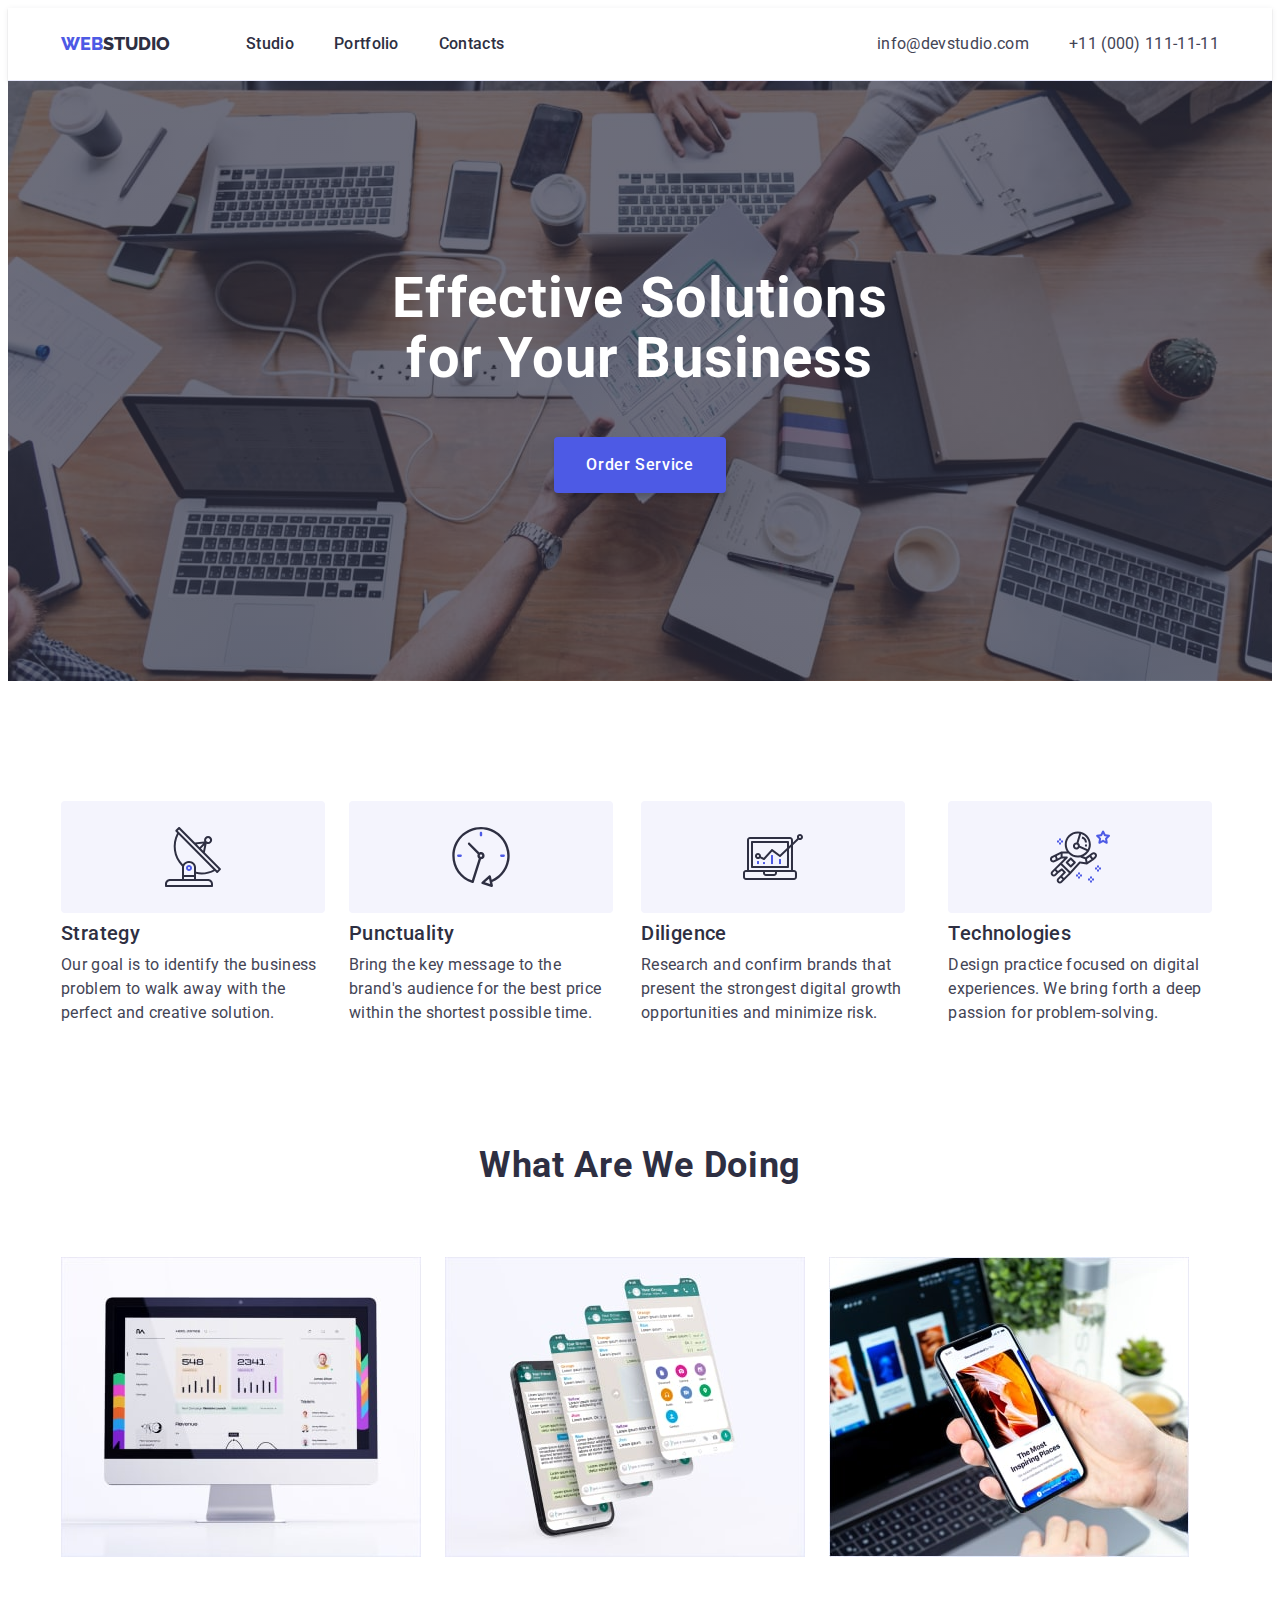
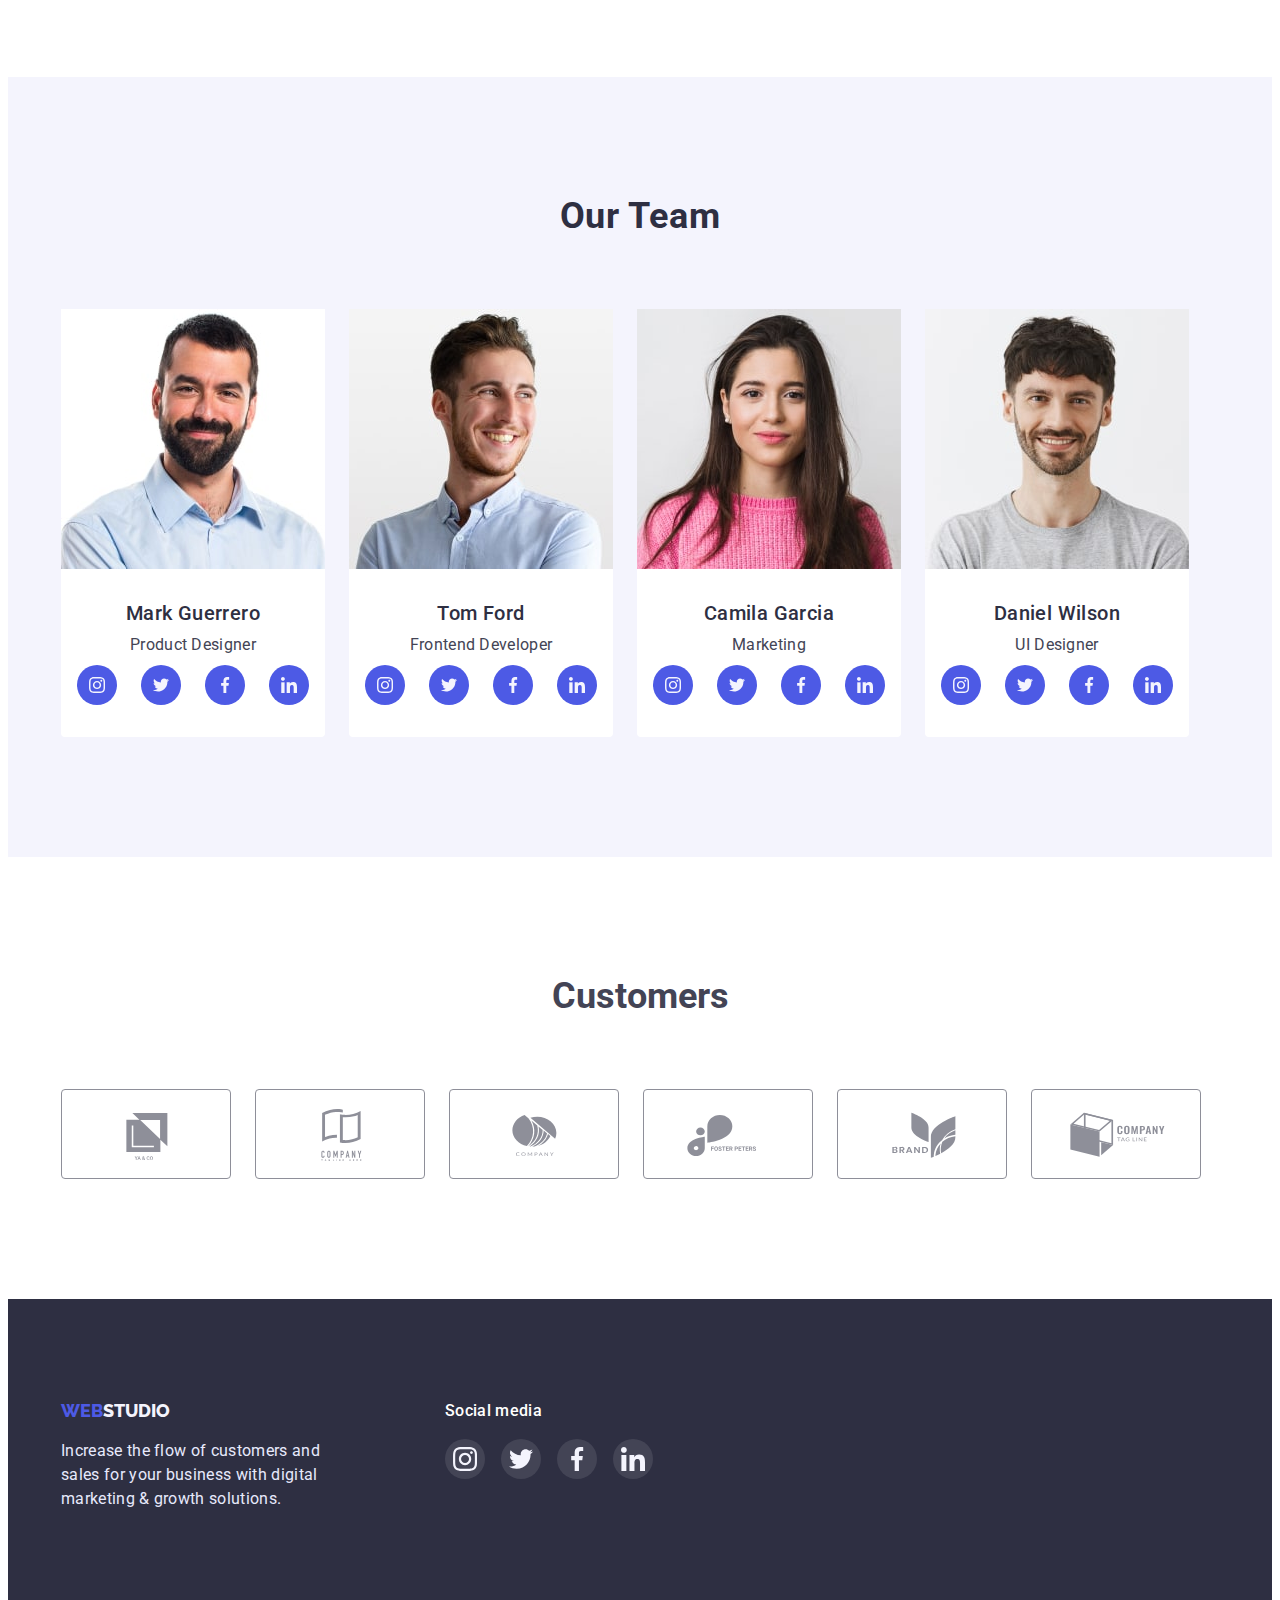
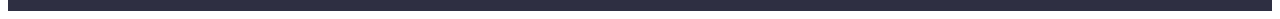
==== index.html @ b443586f "Start HW5" ====
<!DOCTYPE html>
<html lang="en">
  <head>
    <meta charset="UTF-8" />
    <meta http-equiv="X-UA-Compatible" content="IE=edge" />
    <meta name="viewport" content="width=device-width, initial-scale=1.0" />
    <link rel="preconnect" href="https://fonts.googleapis.com" />
    <link rel="preconnect" href="https://fonts.gstatic.com" crossorigin />
    <link
      href="https://fonts.googleapis.com/css2?family=Raleway:wght@700;800&family=Roboto:wght@400;500;700;900&display=swap"
      rel="stylesheet"
    />
    <link
      rel="stylesheet"
      href="https://cdnjs.cloudflare.com/ajax/libs/modern-normalize/1.1.0/modern-normalize.min.css"
      integrity="sha512-wpPYUAdjBVSE4KJnH1VR1HeZfpl1ub8YT/NKx4PuQ5NmX2tKuGu6U/JRp5y+Y8XG2tV+wKQpNHVUX03MfMFn9Q=="
      crossorigin="anonymous"
      referrerpolicy="no-referrer"
    />
    <link rel="stylesheet" href="./css/styles.css" />
    <title>Студія</title>
  </head>
  <body>
    <!-- =======================HEADER============================ -->

    <header class="page-header">
      <div class="container header-container">
        <nav class="nav">
          <a href="./index.html" class="logo"
            ><span class="letter">WEB</span>STUDIO</a
          >
          <ul class="menu list">
            <li class="menu-list">
              <a href="./index.html" class="header-link link">Studio</a>
            </li>
            <li class="menu-list">
              <a href="./portfolio.html" class="header-link link">Portfolio</a>
            </li>
            <li class="menu-list">
              <a href="./index.html" class="header-link link">Contacts</a>
            </li>
          </ul>
        </nav>
        <address class="menu-contacts">
          <ul class="contacts-list list">
            <li class="contacts-item">
              <a href="mailto:info@devstudio.com" class="contact-link link"
                >info@devstudio.com</a
              >
            </li>
            <li class="contacts-item">
              <a href="tel:+110001111111" class="contact-link link"
                >+11 (000) 111-11-11</a
              >
            </li>
          </ul>
        </address>
      </div>
    </header>

    <main>
      <!-- ====================HERO================= -->

      <section class="section section-hero">
        <div class="container">
          <h1 class="hero-title">Effective Solutions for Your Business</h1>
          <button type="button" class="hero-btn button">Order Service</button>
        </div>
      </section>
      <!-- ====================FEATURES SECTION ================= -->
      <section class="section">
        <div class="container">
          <h2 class="visually-hidden">features</h2>
          <ul class="features-list list">
            <li class="features-list-item">
              <div class="icons-features">
                <svg class="icon-feature">
                  <use href="./images/icons.svg#icon-antenna"></use>
                </svg>
              </div>
              <h3 class="features-title suptitle">Strategy</h3>
              <p class="features-subtitle">
                Our goal is to identify the business problem to walk away with
                the perfect and creative solution.
              </p>
            </li>

            <li class="features-list-item">
              <div class="icons-features">
                <svg class="icon-feature">
                  <use href="./images/icons.svg#icon-clock"></use>
                </svg>
              </div>
              <h3 class="features-title suptitle">Punctuality</h3>
              <p class="features-subtitle">
                Bring the key message to the brand's audience for the best price
                within the shortest possible time.
              </p>
            </li>
            <li class="features-list-item">
              <div class="icons-features">
                <svg class="icon-feature">
                  <use href="./images/icons.svg#icon-diagram"></use>
                </svg>
              </div>
              <h3 class="features-title suptitle">Diligence</h3>
              <p class="features-subtitle">
                Research and confirm brands that present the strongest digital
                growth opportunities and minimize risk.
              </p>
            </li>
            <li class="features-list-item">
              <div class="icons-features">
                <svg class="icon-feature">
                  <use href="./images/icons.svg#icon-astronaut"></use>
                </svg>
              </div>
              <h3 class="features-title suptitle">Technologies</h3>
              <p class="features-subtitle">
                Design practice focused on digital experiences. We bring forth a
                deep passion for problem-solving.
              </p>
            </li>
          </ul>
        </div>
      </section>
      <!-- ====================WORK=================== -->
      <section class="section section-work">
        <div class="work-container container">
          <h2 class="work-title title">What are we doing</h2>
          <ul class="work-list list">
            <li>
              <img
                src="./images/img-monitor.jpg"
                class="work-img"
                alt="monitor"
                width="360"
              />
            </li>
            <li>
              <img
                src="./images/img-mobiles.jpg"
                class="work-img"
                alt="mobiles"
                width="360"
              />
            </li>
            <li>
              <img
                src="./images/img-notebook.jpg"
                class="work-img"
                alt="notebook"
                width="360"
              />
            </li>
          </ul>
        </div>
      </section>
      <!-- =======================WORK TEAM====================== -->
      <section class="section team-section">
        <div class="team-container container">
          <h2 class="team-title title">Our Team</h2>
          <ul class="team-list list">
            <li class="employee-team">
              <img
                src="./images/produkt-designer.jpg"
                class="team-img"
                alt="produkt-designer"
                width="264"
              />
              <h3 class="name-employee-team suptitle">Mark Guerrero</h3>
              <p class="professions-team">Product Designer</p>
              <div class="team-wrap">
                <ul class="social-list list">
                  <li class="social-list-item">
                    <a href="" class="social-item-link link">
                      <svg width="16" height="16">
                        <use href="./images/icons.svg#icon-instagram"></use>
                      </svg>
                    </a>
                  </li>
                  <li class="social-list-item">
                    <a href="" class="social-item-link link">
                      <svg width="16" height="16">
                        <use href="./images/icons.svg#icon-twitter"></use>
                      </svg>
                    </a>
                  </li>
                  <li class="social-list-item">
                    <a href="" class="social-item-link link">
                      <svg width="16" height="16">
                        <use href="./images/icons.svg#icon-facebook"></use>
                      </svg>
                    </a>
                  </li>
                  <li class="social-list-item">
                    <a href="" class="social-item-link link">
                      <svg width="16" height="16">
                        <use href="./images/icons.svg#icon-linkedin"></use>
                      </svg>
                    </a>
                  </li>
                </ul>
              </div>
            </li>
            <li class="employee-team">
              <img
                src="./images/frontend-developer.jpg"
                class="team-img"
                alt="frontend-developer"
                width="264"
              />
              <h3 class="name-employee-team suptitle">Tom Ford</h3>
              <p class="professions-team">Frontend Developer</p>
              <div class="team-wrap">
                <ul class="social-list list">
                  <li class="social-list-item">
                    <a href="" class="social-item-link link">
                      <svg width="16" height="16">
                        <use href="./images/icons.svg#icon-instagram"></use>
                      </svg>
                    </a>
                  </li>
                  <li class="social-list-item">
                    <a href="" class="social-item-link link">
                      <svg width="16" height="16">
                        <use href="./images/icons.svg#icon-twitter"></use>
                      </svg>
                    </a>
                  </li>
                  <li class="social-list-item">
                    <a href="" class="social-item-link link">
                      <svg width="16" height="16">
                        <use href="./images/icons.svg#icon-facebook"></use>
                      </svg>
                    </a>
                  </li>
                  <li class="social-list-item">
                    <a href="" class="social-item-link link">
                      <svg width="16" height="16">
                        <use href="./images/icons.svg#icon-linkedin"></use>
                      </svg>
                    </a>
                  </li>
                </ul>
              </div>
            </li>
            <li class="employee-team">
              <img
                src="./images/marketing.jpg"
                class="team-img"
                alt="marketing"
                width="264"
              />
              <h3 class="name-employee-team suptitle">Camila Garcia</h3>
              <p class="professions-team">Marketing</p>
              <div class="team-wrap">
                <ul class="social-list list">
                  <li class="social-list-item">
                    <a href="" class="social-item-link link">
                      <svg width="16" height="16">
                        <use href="./images/icons.svg#icon-instagram"></use>
                      </svg>
                    </a>
                  </li>
                  <li class="social-list-item">
                    <a href="" class="social-item-link link">
                      <svg width="16" height="16">
                        <use href="./images/icons.svg#icon-twitter"></use>
                      </svg>
                    </a>
                  </li>
                  <li class="social-list-item">
                    <a href="" class="social-item-link link">
                      <svg width="16" height="16">
                        <use href="./images/icons.svg#icon-facebook"></use>
                      </svg>
                    </a>
                  </li>
                  <li class="social-list-item">
                    <a href="" class="social-item-link link">
                      <svg width="16" height="16">
                        <use href="./images/icons.svg#icon-linkedin"></use>
                      </svg>
                    </a>
                  </li>
                </ul>
              </div>
            </li>
            <li class="employee-team">
              <img
                src="./images/ui-designer.jpg"
                class="team-img"
                alt="ui-designer"
                width="264"
              />
              <h3 class="name-employee-team suptitle">Daniel Wilson</h3>
              <p class="professions-team">UI Designer</p>
              <div class="team-wrap">
                <ul class="social-list list">
                  <li class="social-list-item">
                    <a href="" class="social-item-link link">
                      <svg width="16" height="16">
                        <use href="./images/icons.svg#icon-instagram"></use>
                      </svg>
                    </a>
                  </li>
                  <li class="social-list-item">
                    <a href="" class="social-item-link link">
                      <svg width="16" height="16">
                        <use href="./images/icons.svg#icon-twitter"></use>
                      </svg>
                    </a>
                  </li>
                  <li class="social-list-item">
                    <a href="" class="social-item-link link">
                      <svg width="16" height="16">
                        <use href="./images/icons.svg#icon-facebook"></use>
                      </svg>
                    </a>
                  </li>
                  <li class="social-list-item">
                    <a href="" class="social-item-link link">
                      <svg width="16" height="16">
                        <use href="./images/icons.svg#icon-linkedin"></use>
                      </svg>
                    </a>
                  </li>
                </ul>
              </div>
            </li>
          </ul>
        </div>
      </section>
      <!-- ============================= Customers========================================== -->
      <section class="section section-customers">
        <div class="container customers-container">
          <h2 class="customers-title">Customers</h2>
          <ul class="customers-list list">
            <li class="customers-ithem">
              <a href="" class="customers-link link">
                <svg class="icon-customers">
                  <use href="./images/icons.svg#icon-company-1"></use>
                </svg>
              </a>
            </li>
            <li class="customers-ithem">
              <a href="" class="customers-link link">
                <svg class="icon-customers">
                  <use href="./images/icons.svg#icon-company-2"></use>
                </svg>
              </a>
            </li>
            <li class="customers-ithem">
              <a href="" class="customers-link link">
                <svg class="icon-customers">
                  <use href="./images/icons.svg#icon-company-3"></use>
                </svg>
              </a>
            </li>
            <li class="customers-ithem">
              <a href="" class="customers-link link">
                <svg class="icon-customers">
                  <use href="./images/icons.svg#icon-company-4"></use>
                </svg>
              </a>
            </li>
            <li class="customers-ithem">
              <a href="" class="customers-link link">
                <svg class="icon-customers">
                  <use href="./images/icons.svg#icon-company-5"></use>
                </svg>
              </a>
            </li>
            <li class="customers-ithem">
              <a href="" class="customers-link link">
                <svg class="icon-customers">
                  <use href="./images/icons.svg#icon-company-6"></use>
                </svg>
              </a>
            </li>
          </ul>
        </div>
      </section>
    </main>
    <footer class="section footer-page">
      <div class="container footer-container">
        <div class="footer-copyright">
          <a href="./index.html" class="logo"
            ><span class="letter">WEB</span
            ><span class="logo-letter">STUDIO</span></a
          >
          <p class="copyright">
            Increase the flow of customers and sales for your business with
            digital marketing & growth solutions.
          </p>
        </div>
        <div class="social-footer">
          <h3 class="social-footer-title">Social media</h3>
          <ul class="social-footer-list list">
            <li class="social-footer-ithem">
              <a href="" class="social-footer-link link">
                <svg width="24" height="24">
                  <use href="./images/icons.svg#icon-instagram"></use>
                </svg>
              </a>
            </li>
            <li class="social-footer-ithem">
              <a href="" class="social-footer-link link">
                <svg width="24" height="24">
                  <use href="./images/icons.svg#icon-twitter"></use>
                </svg>
              </a>
            </li>
            <li class="social-footer-ithem">
              <a href="" class="social-footer-link link">
                <svg width="24" height="24">
                  <use href="./images/icons.svg#icon-facebook"></use>
                </svg>
              </a>
            </li>
            <li class="social-footer-ithem">
              <a href="" class="social-footer-link link">
                <svg width="24" height="24">
                  <use href="./images/icons.svg#icon-linkedin"></use>
                </svg>
              </a>
            </li>
          </ul>
        </div>
      </div>
    </footer>
  </body>
</html>
---- css/styles.css ----
/* основний колір  #434455 */
/* другорядний колір заголовків h3, меню навігаці, лого #2E2F42 */
/* колір головного заголовка  #FFFFFF */
/* основний колір фону #FFFFFF */
/* колір лого "WEB" #4D5AE5 */

:root {
--color-primary: #434455;
--color-secondary:#2E2F42;
--color-background-primary:#FFFFFF;
--color-logo-links:#4D5AE5;
--color-pressed-state:#404BBF;
--color-text:#ffffff;
--color-text-btn:#4D5AE5;
--color-bgr-btn:#F4F4FD;
--color-border-btn:#E7E9FC;
--color-background-secondary:#F4F4FD;
--color-border-card:#E7E9FC;
--color-border-secondary:#8E8F99;
--color-icons-customers:#8e8f99;

}

body {
font-family: 'Roboto', sans-serif;
background-color:var(--color-background-primary);
color: var(--color-primary);
}
ul {
margin-top: 0;
margin-bottom: 0;
padding-left: 0;
}
img {
    display: block;
    max-width: 100%;
    height: auto;
}
h1,
h2,
h3,
h4,
p {
    margin: 0;
}
   

/* Скидування стилей списку */
.list {
list-style: none;
}
/* Скидування стилей посилань */
.link {
text-decoration: none;
}

.container {
width: 1158px;
margin-left: auto;
margin-right: auto;
padding-left: 15px;
padding-right: 15px;
}
.section {
padding-top: 120px;
padding-bottom: 120px;

}

.suptitle {
margin-bottom: 8px;
}
.visually-hidden {
position: absolute;
width: 1px;
height: 1px;
margin: -1px;
border: 0;
padding: 0;
white-space: nowrap;
clip-path: inset(100%);
clip: rect(0 0 0 0);
overflow: hidden;
}

/* ===========================HEADER================ */


.header-link:hover,
.header-link:focus {
color:var(--color-pressed-state);
}

/* Колір для лого */
.letter {
color:var(--color-logo-links);
}
.logo {
font-family: 'Raleway', sans-serif;
font-weight: 800;
font-size: 18px;
line-height: 1.33;
color:var(--color-secondary);
text-decoration: none;
}
 .header-link  {
font-weight: 500;
font-size: 16px;
line-height: 1.5;
letter-spacing: 0.02em;
color: var(--color-secondary);
 }
.contact-link {
font-style: normal;
font-size: 16px;
line-height: 1.5;
letter-spacing: 0.02em;
color: var(--color-primary);

}
.contact-link:hover,
.contact-link:focus {
color: var(--color-pressed-state);
}
.header-container {
display:flex;
align-items: center;
}
.nav {
display: flex;
align-items: center;
}
.contacts-list {
display: flex;
align-items: center;
}
.menu {
display: flex;
align-items: center;
}
.contacts-list .contact-link+.contact-link {
margin-right: 40px;
}
.logo {
margin-right: 76px;
}
.menu-list:not(:last-child) {
margin-right: 40px;
}
.contacts-list .contacts-item + .contacts-item {
margin-left: 40px;
}
.menu-contacts {
margin-left: auto;
}
.page-header {
padding-top: 24px;
padding-bottom: 24px;
border-bottom: 1px solid var(--color-border-btn);
box-shadow: 0px 2px 1px rgba(46, 47, 66, 0.08), 0px 1px 1px rgba(46, 47, 66, 0.16), 0px 1px 6px rgba(46, 47, 66, 0.08);
}
.title {
font-weight: 700;
margin-bottom: 72px;
}
.button {
cursor: pointer;
}

/* ===========================/ HEADER /================ */

/* ============================HERO===================== */
.section-hero{
padding-top: 188px;
padding-bottom: 188px;
background-color:var(--color-secondary);
background-image: linear-gradient(rgba(46, 47, 66, 0.7),
rgba(46, 47, 66, 0.7)),url(../images/people-office.jpg);
background-position:center;
background-repeat: no-repeat;
background-size: cover;
max-width: 1440px;
margin-left: auto;
margin-right: auto;
}
.hero-title {
font-weight: 700;
font-size: 56px;
line-height: 1.07;
letter-spacing: 0.02em;
color:var(--color-text); 
width: 496px;
text-align:center;
margin-left:auto;
margin-right: auto;
}
.hero-btn {
font-family: 'Roboto', sans-serif;
font-weight: 500;
font-size: 16px;
line-height: 1.5;
letter-spacing: 0.04em;
color: var(--color-text);
min-width: 169px;
padding-top: 16px;
padding-left: 32px;
padding-bottom: 16px;
padding-right: 32px;
background-color: var(--color-logo-links);
box-shadow: 0px 4px 4px rgba(0, 0, 0, 0.15);
border-radius: 4px;
border:none;
display: block;
margin-left: auto;
margin-right: auto;
margin-top: 48px;
}
.hero-btn:hover,
.hero-btn:focus{
background-color:var(--color-pressed-state);
}
/* ============================ / HERO /===================== */
/* ============================ FEATURES SECTION ============ */
.features-title {
font-weight: 500;
font-size: 20px;
line-height: 1.2;
letter-spacing: 0.02em;
color: var(--color-secondary);
}
.features-subtitle {
font-size: 16px;
line-height: 1.5;
letter-spacing: 0.02em;
color: var(--color-primary);
}
.features-list {
display: flex; 
gap: 24px;
}
.features-list-item{
width: calc((100%-72px)/4);
}
.icons-features{
width: 264px;
height: 112px;
background-color: var(--color-background-secondary);
border-radius: 4px;
display: flex;
align-items: center;
justify-content: center;
margin-bottom: 8px;
}
.icon-feature {
width: 60px;
height: 64px;
}

/* ============================ /FEATURES SECTION/ ============ */



/* ============================ WORK SECTION ============ */
.section-work {
padding-top: 0;
}
.work-title {
font-size: 36px;
line-height: 40px;
letter-spacing: 0.02em;
text-transform: capitalize;
color: var(--color-secondary);
}
.work-title {
text-align:center;
}
.work-list{
display: flex;
gap: 24px;
}

/* ============================ / WORK SECTION / ============ */



/* ============================ TEAM SECTION ============ */
.team-section {
background-color:var(--color-background-secondary) ;
padding-bottom: 120px;
}
.team-title {
font-size: 36px;
line-height: 1.11;
letter-spacing: 0.02em;
text-transform: capitalize;
color: var(--color-secondary);
text-align: center;
}
.name-employee-team { 
font-weight: 500;
font-size: 20px;
line-height: 1.2;
letter-spacing: 0.02em;
color: var(--color-secondary);
text-align: center;
margin-top: 32px;
}
.professions-team {
font-size: 16px;
line-height: 1.5;
letter-spacing: 0.02em;
color: var(--color-primary);
text-align: center;
}
.employee-team {
padding-bottom: 32px;
background-color: var(--color-background-primary);
border-radius: 0px 0px 4px 4px;
}
.team-list {   
display: flex;
gap: 24px;  
}
.social-list {
display: flex;
justify-content: center;
gap: 24px;
margin-top: 8px;
}
.social-list-item {
width: 40px; 
height: 40px;
}
.social-item-link {
width: 100%;
height: 100%;
border-radius: 50%;
display: flex;
justify-content: center;
align-items: center;
background-color:var(--color-logo-links);
}
.social-item-link:hover,
.social-item-link:focus{
background-color: var(--color-pressed-state);
}

/* ============================ / TEAM SECTION /  ============ */
/* ============================  Customers / ============ */
.customers-title {
font-weight: 700;
font-size: 36px;
line-height: 1.11;
text-align: center;
margin-bottom: 72px;
}
.customers-list{
display: flex;
gap: 24px;
}
.customers-link {
width: 168px;
height: 88px;
border: 1px solid var(--color-border-secondary);
border-radius: 4px;
display: flex;
justify-content: center;
align-items: center;
color:var(--color-icons-customers);
}
.icon-customers {
width: 104px;
height: 56px;
fill: currentColor;
}
.customers-link:hover,
.customers-link:focus {
border-color: var(--color-pressed-state);
color: var(--color-pressed-state);
}
/* ============================ / Customers /  ============ */



/* ============================ FOOTER  ============ */
.footer-page {
padding-top: 100px;
padding-bottom: 100px;
background-color: var(--color-secondary);
}
.copyright {
font-size: 16px;
line-height: 1.5;
letter-spacing: 0.02em;
color: var(--color-border-btn);
}
.logo-letter {
color: var(--color-bgr-btn);
}
.footer-copyright{
width: 264px; 
}
.copyright {
width: 100%;
margin-top: 16px;    
}
.social-footer-list {
display: flex; 
gap: 16px;
}
.social-footer-ithem {
width: 40px;
height: 40px;
}
.footer-container {
display: flex;
}
.social-footer-link {
width: 100%;
height: 100%;
border-radius: 50%;
display: flex;
justify-content: center;
align-items: center;
background-color: rgba(255, 255, 255, 0.1);
}
.social-footer-link:hover,
.social-footer-link:focus {
background-color: rgba(49, 208, 170, 1);;
}
.social-footer-title {
font-weight: 500;
font-size: 16px;
line-height: 1.5;
letter-spacing: 0.02em;
color: var(--color-text);
margin-bottom:16px;}
.social-footer {
margin-left: 120px; 
}
/* ============================ /FOOTER/  ============ */

/* ======================= PROJECT PORTFOLIO =================*/
.project-btn {
font-family: 'Roboto', sans-serif;
font-weight: 500;
font-size: 16px;
line-height: 1.5;
letter-spacing: 0.04em;
border-radius: 4px;
background-color: var(--color-bgr-btn);
border: 1px solid var(--color-border-btn);
color: var(--color-text-btn);
padding: 12px 24px;
}
.project-btn:hover,
.project-btn:focus {
background-color: var(--color-pressed-state);
color: var(--color-text);
border-color: transparent;
box-shadow: 0px 3px 1px rgba(0, 0, 0, 0.1), 0px 2px 1px rgba(0, 0, 0, 0.08), 0px 2px 2px rgba(0, 0, 0, 0.12);
}
.portfolio-project-title {
font-weight: 500;
font-size: 20px;
line-height: 1.2;
color: var(--color-secondary);
}
.portfolio-project-subtitle {
font-size: 16px;
line-height: 1.2;
color: var(--color-primary);
}
.project-filter-btn {
margin-bottom: 72px;
display: flex;
justify-content: center;
gap: 24px;
}
.portfolio-project-list {
display: flex;
flex-wrap: wrap;
margin-top: -48px;
margin-left: -24px;
}
.portfolio-project-list>.Item {
/* flex-basis: calc (100%/3-24px); */
margin-top: 48px;
margin-left: 24px;  
}
.filter-section {
padding-top: 96px;
}
.card-content {
padding-top: 32px;
padding-bottom: 32px;
padding-left: 16px;
padding-right: 16px;
border-bottom: 1px solid var(--color-border-card);
border-left: 1px solid var(--color-border-card);
border-right: 1px solid var(--color-border-card);  
}
.portfolio-project-img:hover,
.portfolio-project-img:focus {
display: block;
box-shadow: 0px 1px 6px rgba(46, 47, 66, 0.08), 0px 1px 1px rgba(46, 47, 66, 0.16), 0px 2px 1px rgba(46, 47, 66, 0.08);
}


/* =====================/PROGECT PORTFOLIO/ =================*/
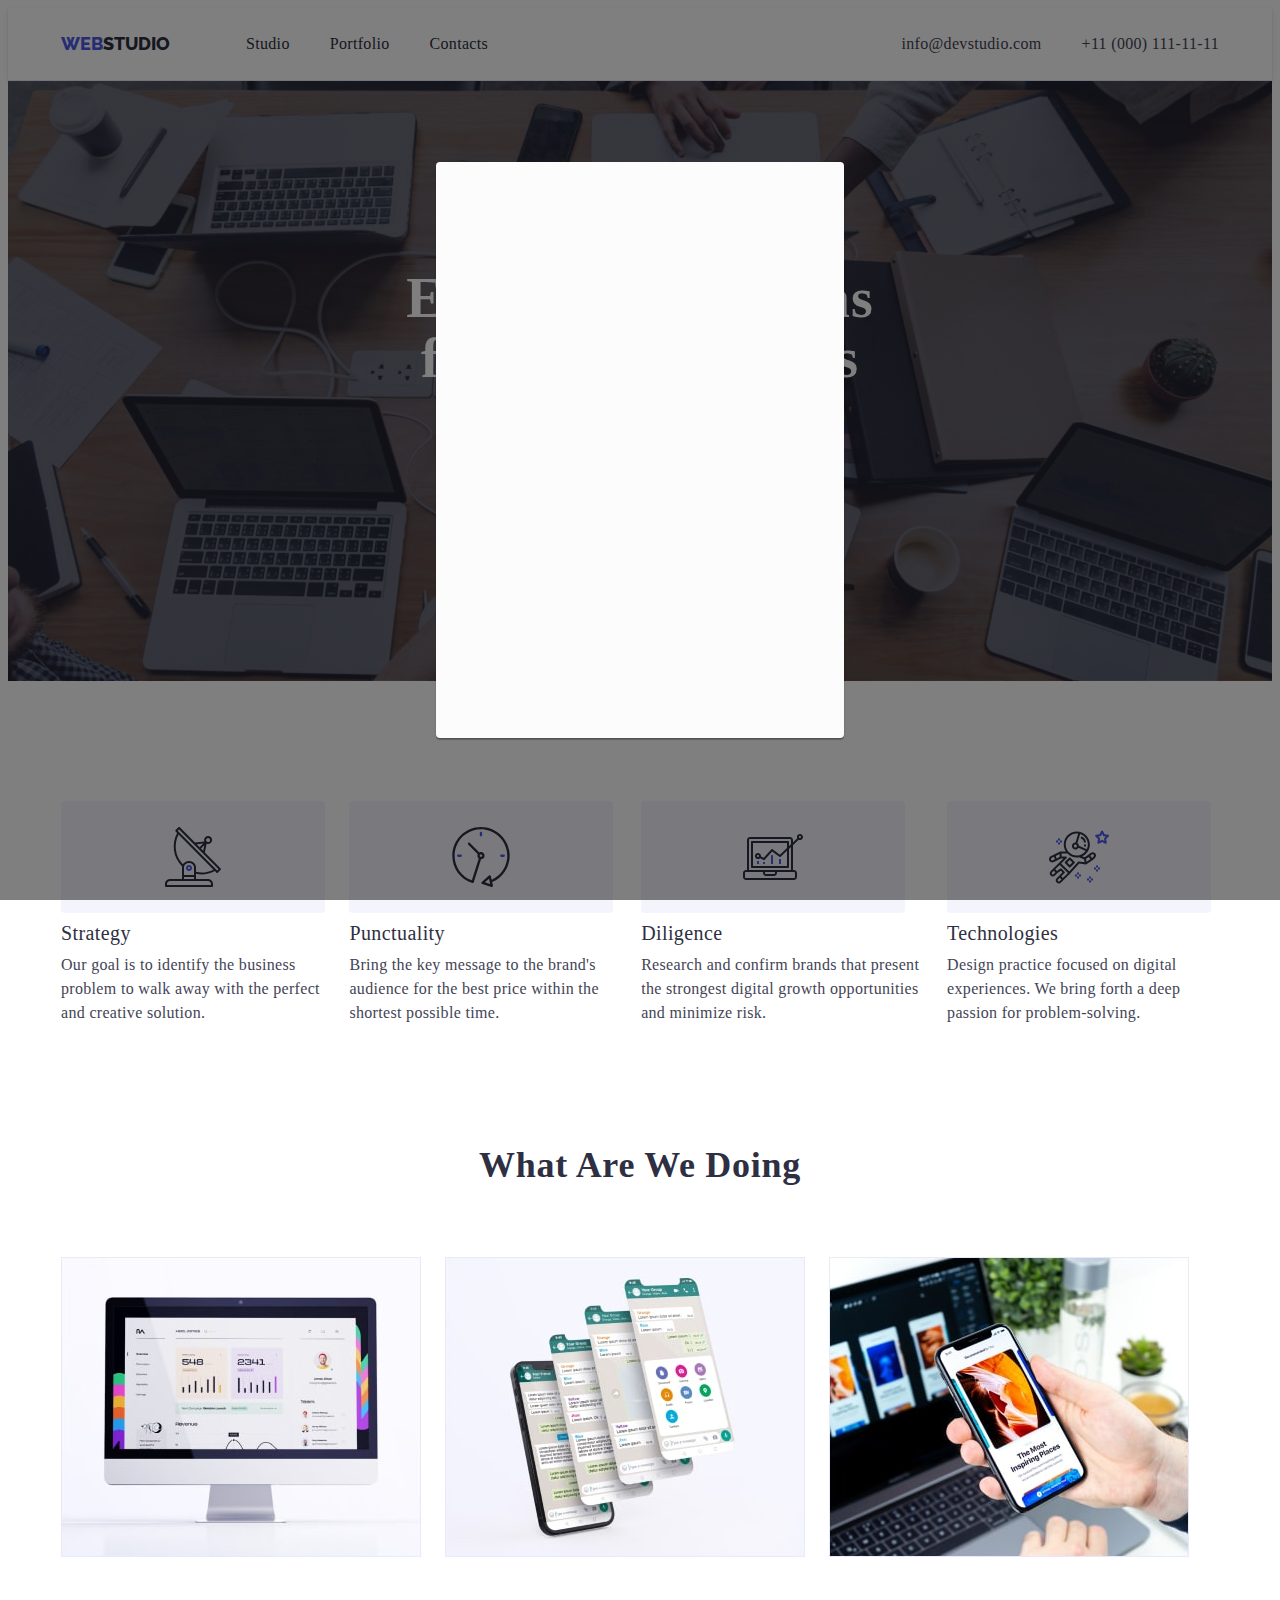
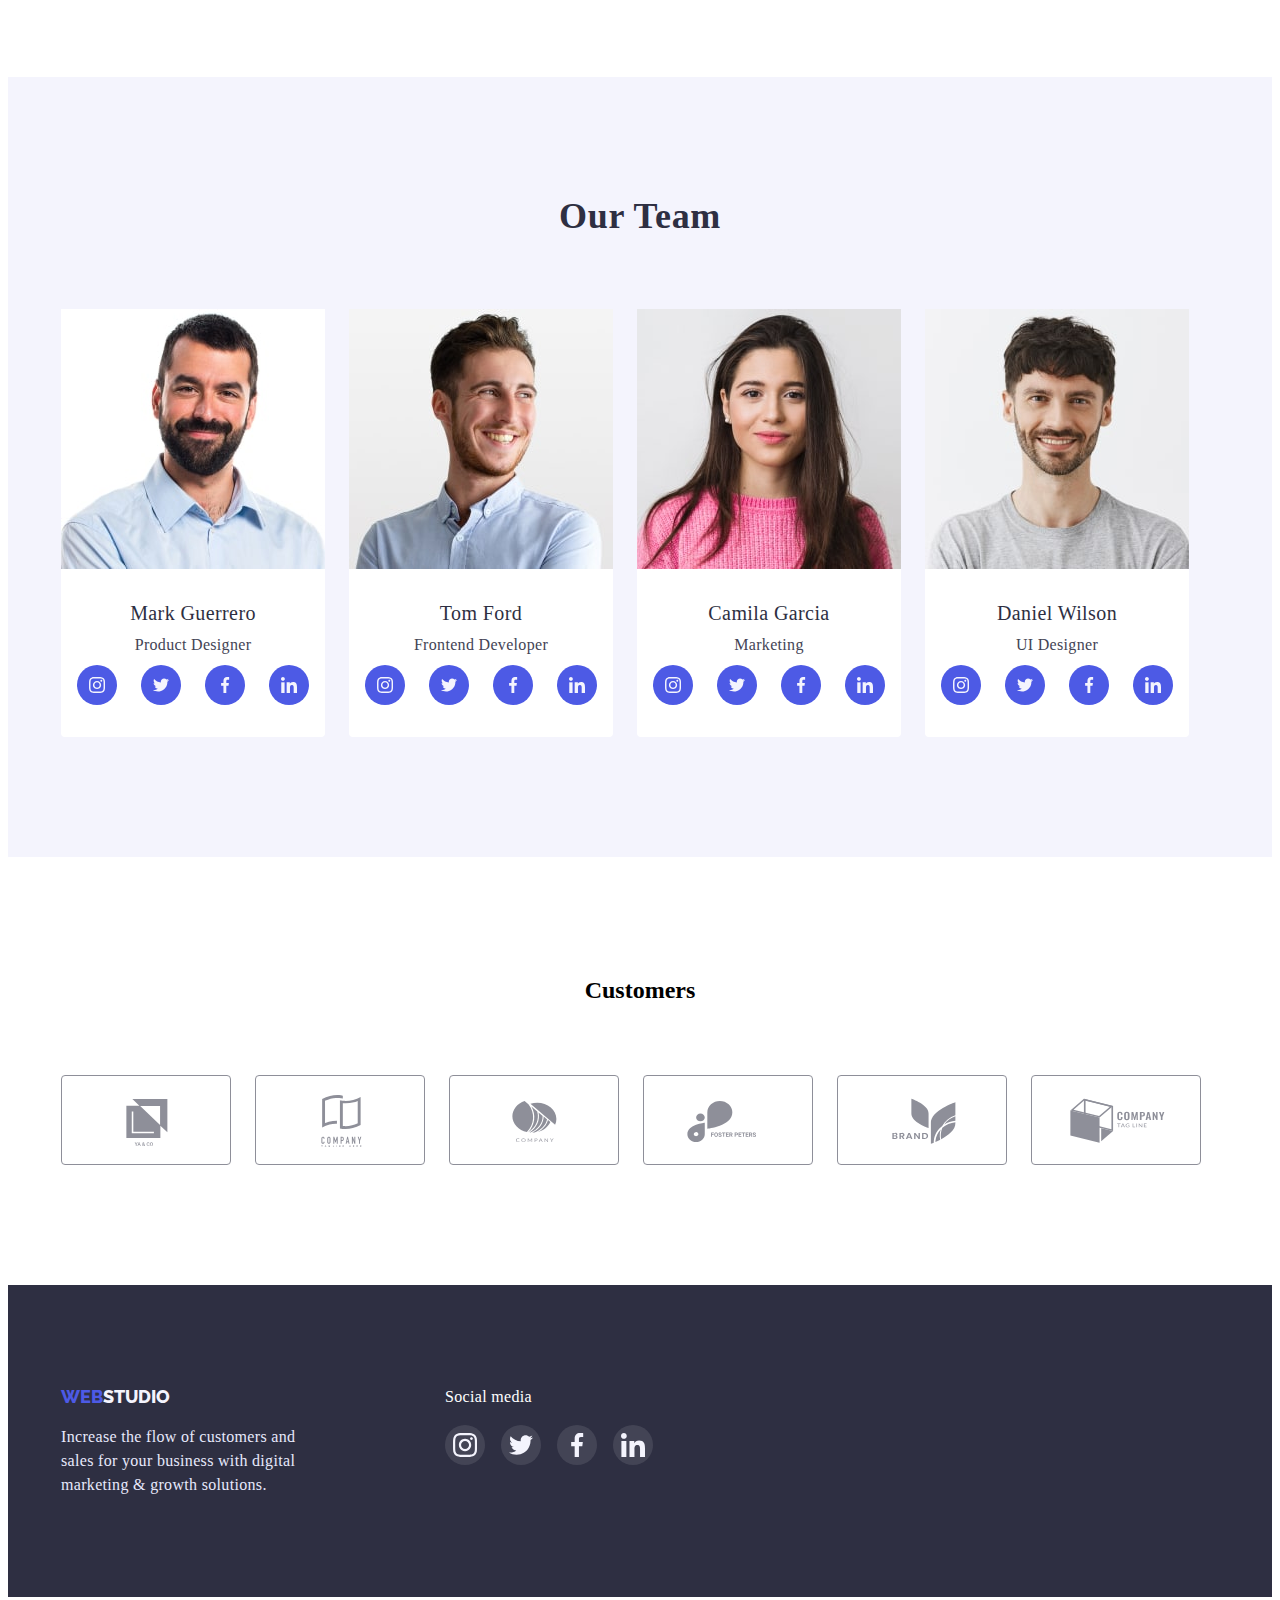
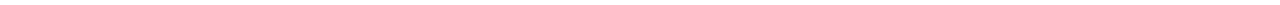
==== commit 8f9c4f60: "transmitiom+modal" ====
--- a/index.html
+++ b/index.html
@@ -383,6 +383,9 @@
         </div>
       </section>
     </main>
+    <div class="backdrop-wraper">
+      <div class="modal"></div>
+    </div>
     <footer class="section footer-page">
       <div class="container footer-container">
         <div class="footer-copyright">
--- a/css/styles.css
+++ b/css/styles.css
@@ -18,8 +18,11 @@
 --color-border-card:#E7E9FC;
 --color-border-secondary:#8E8F99;
 --color-icons-customers:#8e8f99;
-
-}
+--color-bg-card-portfolio:#4D5AE5;
+--color-text-overlay:#F4F4FD;
+--color-bg-modal:#FCFCFC;
+--transition-dur-time-func: 250ms cubic-bezier(0.4, 0, 0.2, 1);
+};
 
 body {
 font-family: 'Roboto', sans-serif;
@@ -109,6 +112,7 @@
 line-height: 1.5;
 letter-spacing: 0.02em;
 color: var(--color-secondary);
+transition: color var(--transition-dur-time-func);
  }
 .contact-link {
 font-style: normal;
@@ -116,6 +120,7 @@
 line-height: 1.5;
 letter-spacing: 0.02em;
 color: var(--color-primary);
+transition: color var(--transition-dur-time-func);
 
 }
 .contact-link:hover,
@@ -214,11 +219,13 @@
 margin-left: auto;
 margin-right: auto;
 margin-top: 48px;
+transition: background-color var(--transition-dur-time-func);
 }
 .hero-btn:hover,
 .hero-btn:focus{
 background-color:var(--color-pressed-state);
 }
+
 /* ============================ / HERO /===================== */
 /* ============================ FEATURES SECTION ============ */
 .features-title {
@@ -339,6 +346,7 @@
 justify-content: center;
 align-items: center;
 background-color:var(--color-logo-links);
+transition: background-color var(--transition-dur-time-func);
 }
 .social-item-link:hover,
 .social-item-link:focus{
@@ -348,7 +356,7 @@
 /* ============================ / TEAM SECTION /  ============ */
 /* ============================  Customers / ============ */
 .customers-title {
-font-weight: 700;
+font-weight: 700;border
 font-size: 36px;
 line-height: 1.11;
 text-align: center;
@@ -367,6 +375,8 @@
 justify-content: center;
 align-items: center;
 color:var(--color-icons-customers);
+transition:color var(--transition-dur-time-func),
+            border-color var(--transition-dur-time-func)  ;
 }
 .icon-customers {
 width: 104px;
@@ -423,6 +433,7 @@
 justify-content: center;
 align-items: center;
 background-color: rgba(255, 255, 255, 0.1);
+transition: background-color var(--transition-dur-time-func);
 }
 .social-footer-link:hover,
 .social-footer-link:focus {
@@ -452,6 +463,10 @@
 border: 1px solid var(--color-border-btn);
 color: var(--color-text-btn);
 padding: 12px 24px;
+transition: color var(--transition-dur-time-func),
+background-color var(--transition-dur-time-func),
+border-color var(--transition-dur-time-func),
+box-shadow var(--transition-dur-time-func);
 }
 .project-btn:hover,
 .project-btn:focus {
@@ -468,7 +483,7 @@
 }
 .portfolio-project-subtitle {
 font-size: 16px;
-line-height: 1.2;
+line-height: 1.5;
 color: var(--color-primary);
 }
 .project-filter-btn {
@@ -500,11 +515,62 @@
 border-left: 1px solid var(--color-border-card);
 border-right: 1px solid var(--color-border-card);  
 }
+.portfolio-project-img {
+ transition:box-shadow var(--transition-dur-time-func) ;   
+}
 .portfolio-project-img:hover,
 .portfolio-project-img:focus {
 display: block;
 box-shadow: 0px 1px 6px rgba(46, 47, 66, 0.08), 0px 1px 1px rgba(46, 47, 66, 0.16), 0px 2px 1px rgba(46, 47, 66, 0.08);
 }
 
-
-/* =====================/PROGECT PORTFOLIO/ =================*/+.card-thumb-wraper {
+position: relative;
+overflow: hidden;
+
+}
+.overlay-card-porfolio {  
+position: absolute;
+top: 0;
+left: 0;
+width: 100%;
+height: 100%;
+font-size: 16px;
+line-height: 1.5;
+letter-spacing: 0.02em;
+background-color: var(--color-bg-card-portfolio); 
+color: var(--color-text-overlay);
+padding: 40px 32px 164px;
+transform: translate(0%,100%);
+transition: transform var(--transition-dur-time-func);
+}
+.portfolio-project-img:hover .overlay-card-porfolio,
+.portfolio-project-img:focus .overlay-card-porfolio {
+transform: translate(0%,0%);
+}
+/* =====================/PROGECT PORTFOLIO/ =================*/
+
+/* ======================= MODAL =============================== */
+.backdrop-wraper {
+    position: fixed;
+    top: 0;
+    left: 0;
+    width: 100%;
+    height: 100%;
+    background-color: rgba(0, 0, 0, 0.5);
+    z-index: 100;
+}
+.modal {
+position: absolute;
+top:50%;
+left:50%;
+transform:translate(-50%,-50%) ;
+width: 408px;
+height: 576px;
+background-color:var(--color-bg-modal);
+box-shadow: 0px 1px 1px rgba(0, 0, 0, 0.14), 0px 1px 3px rgba(0, 0, 0, 0.12), 0px 2px 1px rgba(0, 0, 0, 0.2);
+border-radius: 4px; 
+
+
+}
+/* ======================= / MODAL /=============================== */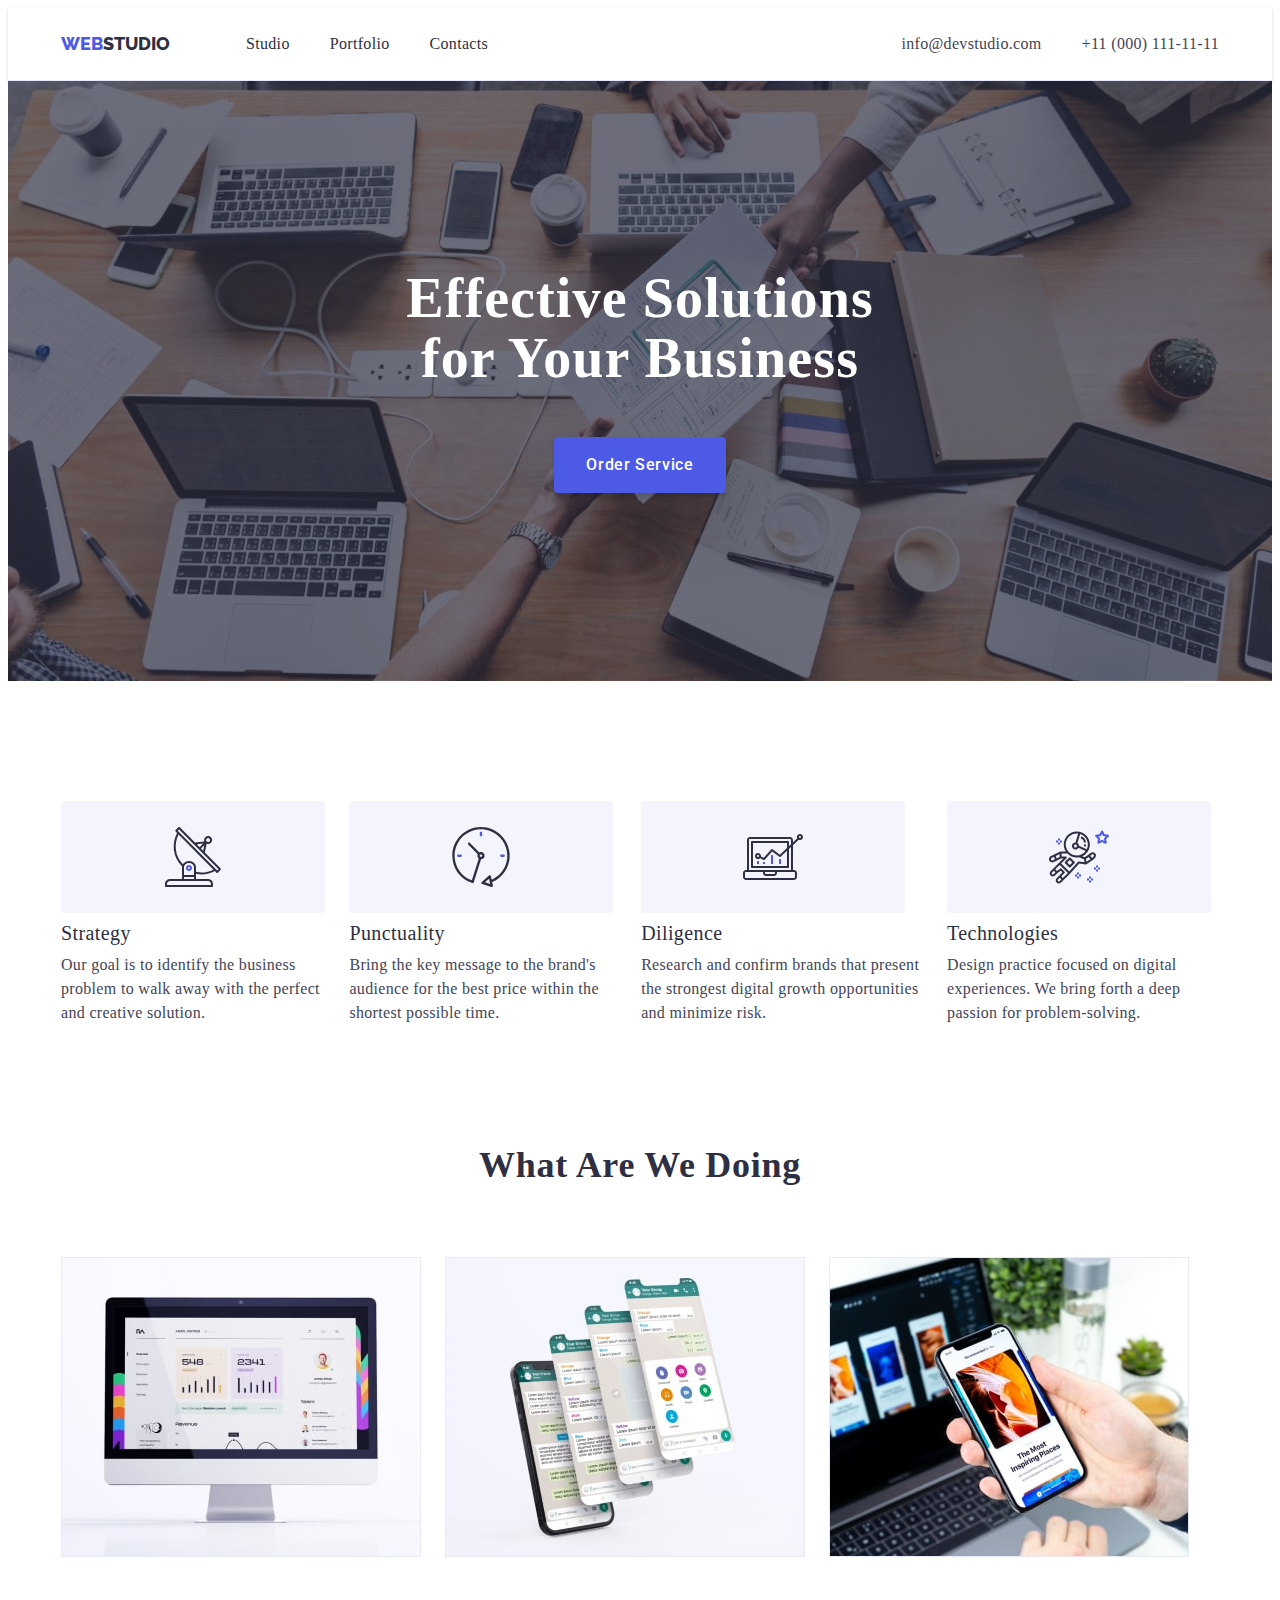
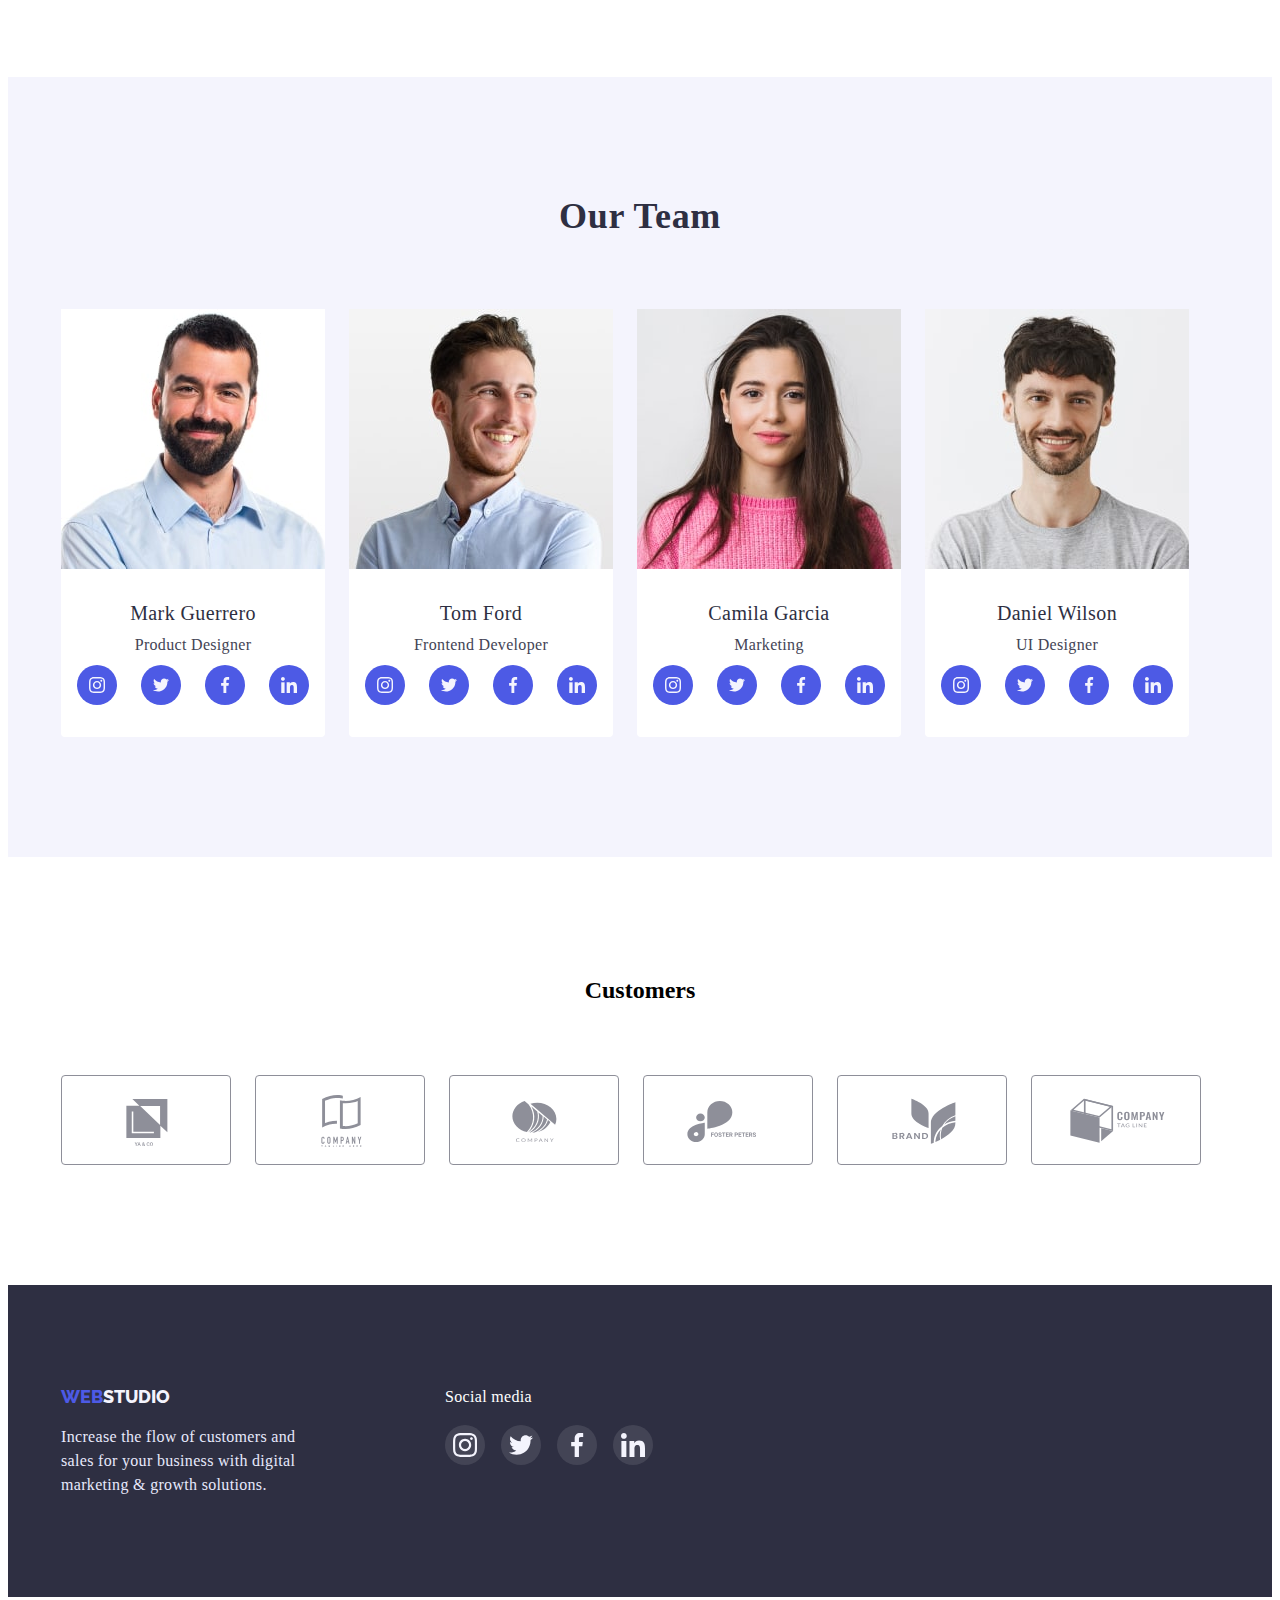
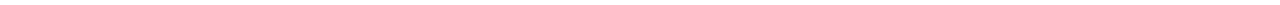
==== commit 45a02abe: "modal finish" ====
--- a/index.html
+++ b/index.html
@@ -64,7 +64,9 @@
       <section class="section section-hero">
         <div class="container">
           <h1 class="hero-title">Effective Solutions for Your Business</h1>
-          <button type="button" class="hero-btn button">Order Service</button>
+          <button type="button" class="hero-btn" data-modal-open>
+            Order Service
+          </button>
         </div>
       </section>
       <!-- ====================FEATURES SECTION ================= -->
@@ -383,8 +385,14 @@
         </div>
       </section>
     </main>
-    <div class="backdrop-wraper">
-      <div class="modal"></div>
+    <div class="backdrop-wraper is-hidden" data-modal>
+      <div class="modal">
+        <button type="button" class="close-btn-modal" data-modal-close>
+          <svg class="close-btn-modal-icon" width="8" height="8">
+            <use href="./images/icons.svg#icon-btn-close"></use>
+          </svg>
+        </button>
+      </div>
     </div>
     <footer class="section footer-page">
       <div class="container footer-container">
@@ -433,5 +441,6 @@
         </div>
       </div>
     </footer>
+    <script src="./js/modal.js"></script>
   </body>
 </html>
--- a/css/styles.css
+++ b/css/styles.css
@@ -168,7 +168,7 @@
 font-weight: 700;
 margin-bottom: 72px;
 }
-.button {
+button {
 cursor: pointer;
 }
 
@@ -552,13 +552,15 @@
 
 /* ======================= MODAL =============================== */
 .backdrop-wraper {
-    position: fixed;
-    top: 0;
-    left: 0;
-    width: 100%;
-    height: 100%;
-    background-color: rgba(0, 0, 0, 0.5);
-    z-index: 100;
+position: fixed;
+top: 0;
+left: 0;
+width: 100%;
+height: 100%;
+background-color: rgba(0, 0, 0, 0.5);
+z-index: 100;
+transition:opacity var(--transition-dur-time-func),
+visibility var(--transition-dur-time-func) ;
 }
 .modal {
 position: absolute;
@@ -570,7 +572,39 @@
 background-color:var(--color-bg-modal);
 box-shadow: 0px 1px 1px rgba(0, 0, 0, 0.14), 0px 1px 3px rgba(0, 0, 0, 0.12), 0px 2px 1px rgba(0, 0, 0, 0.2);
 border-radius: 4px; 
-
-
+}
+.backdrop-wraper.is-hidden {
+opacity:0;
+visibility:hidden;    
+pointer-events:none;
+}
+.close-btn-modal {
+position: absolute;
+top: 24px;
+right: 24px;
+width: 24px;
+height: 24px; 
+padding: 0; 
+background-color:var(--color-border-btn);
+border: 1px solid rgba(0, 0, 0, 0.1);
+border-radius: 50%;
+display: flex;
+justify-content: center;
+align-items: center;
+transition:background-color var(--transition-dur-time-func);
+}
+.close-btn-modal-icon {
+fill:var(--color-secondary);
+transition:fill var(--transition-dur-time-func);
+}
+.close-btn-modal:hover,
+.close-btn-modal:focus {
+background-color: var(--color-pressed-state);
+border:0;
+}
+
+.close-btn-modal:hover .close-btn-modal-icon,
+.close-btn-modal:focus .close-btn-modal-icon {
+fill: var(--color-text);
 }
 /* ======================= / MODAL /=============================== */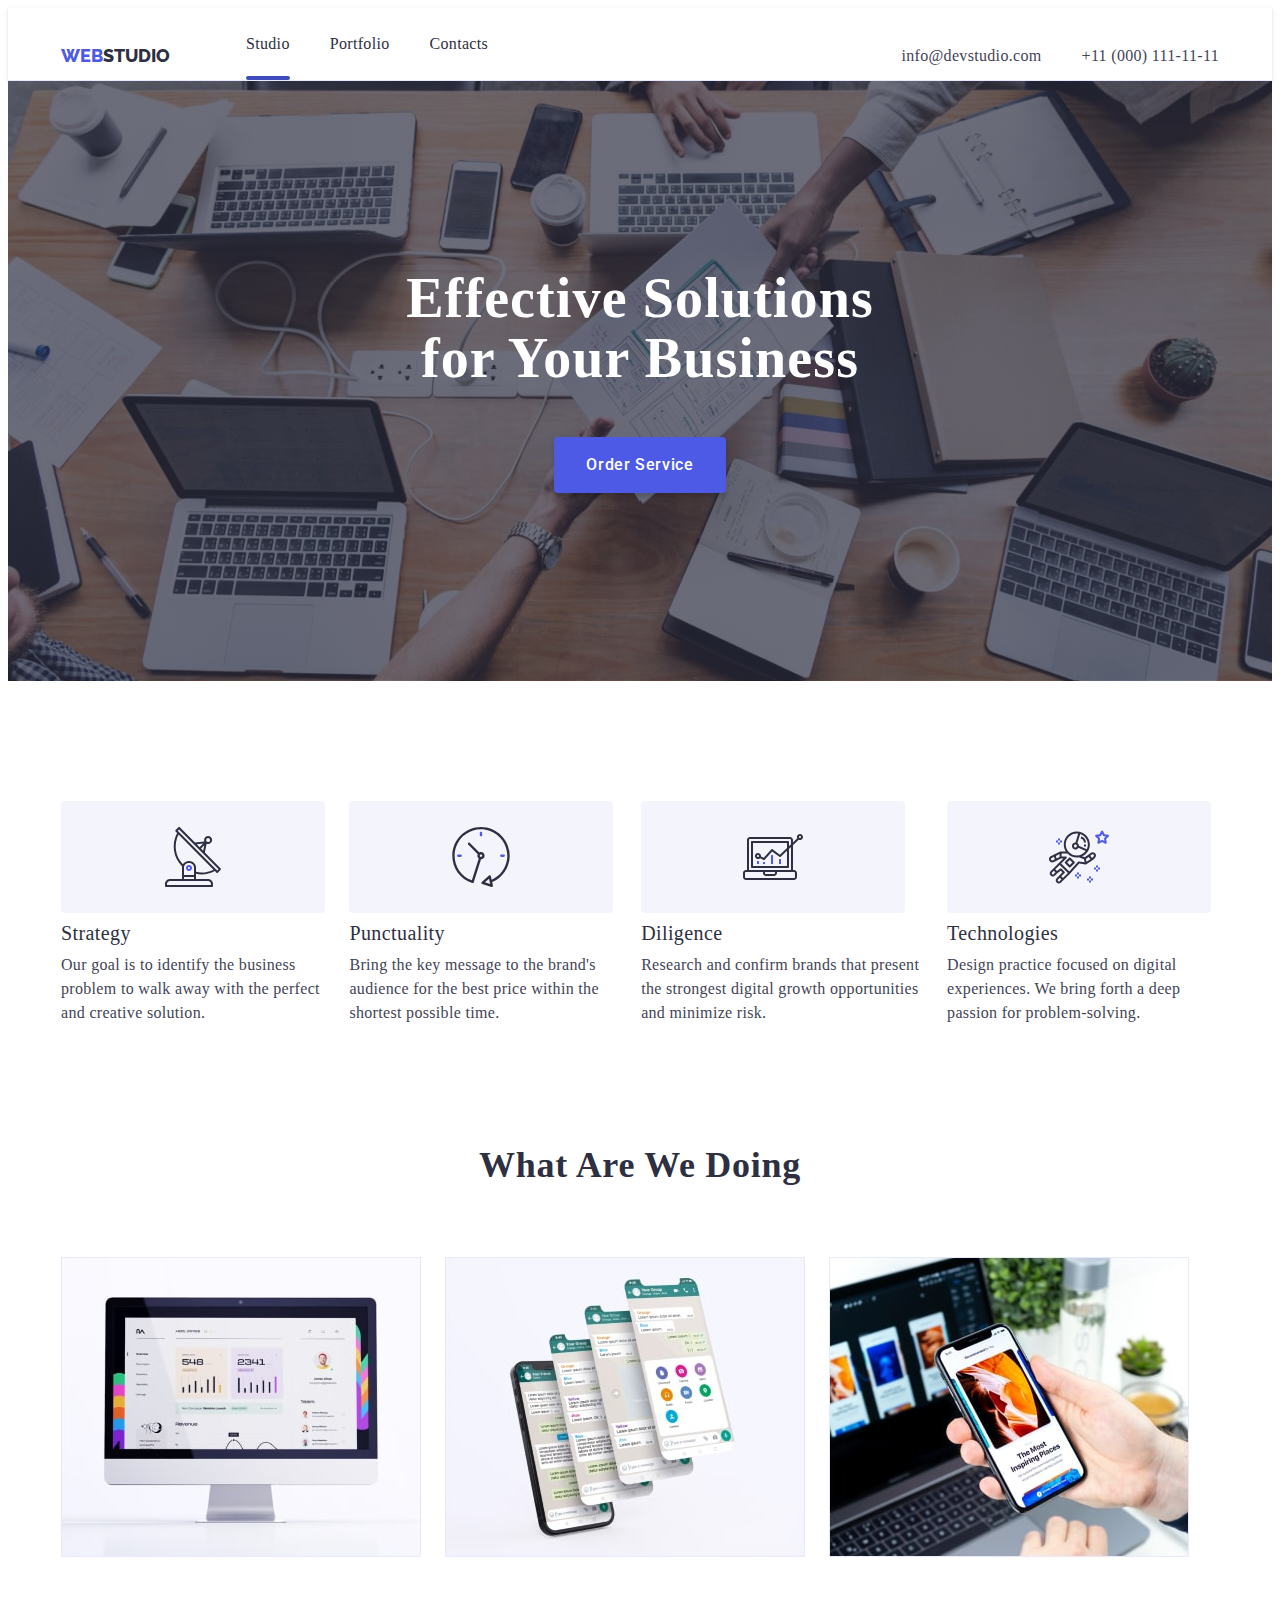
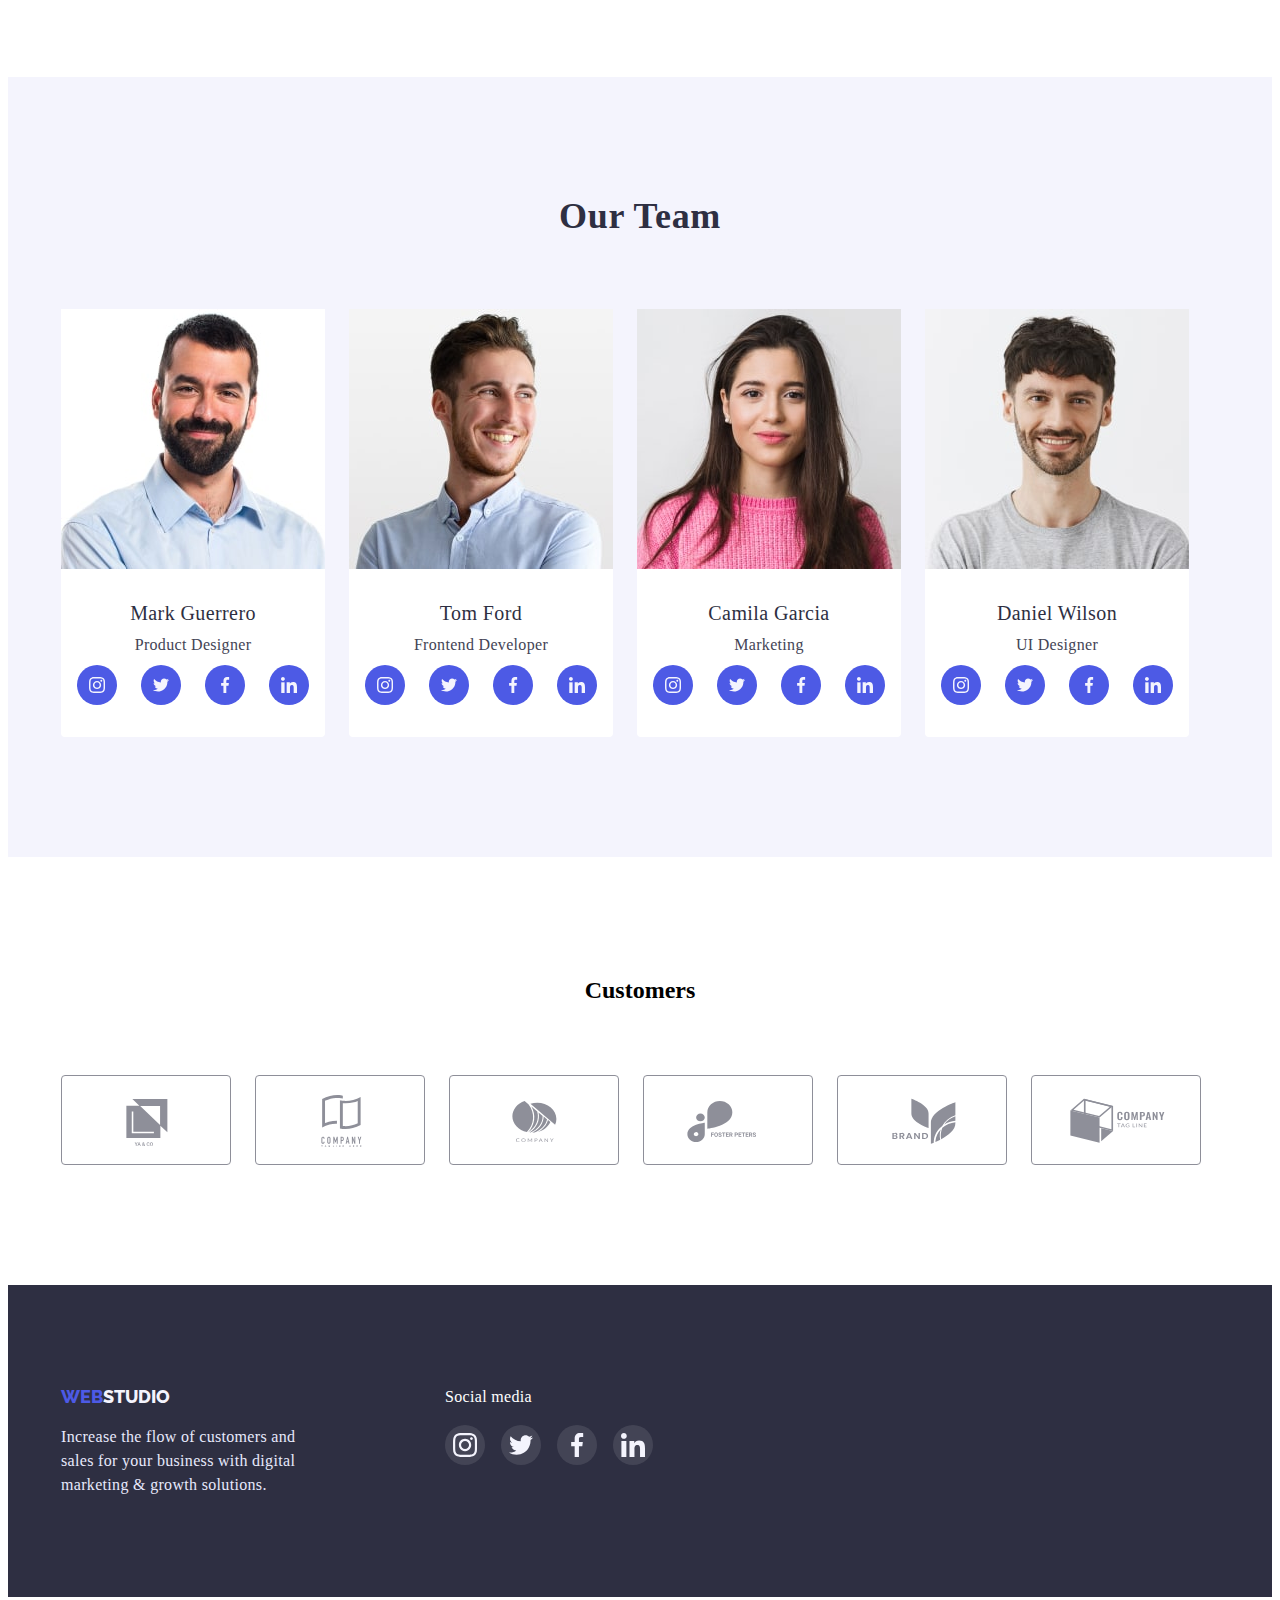
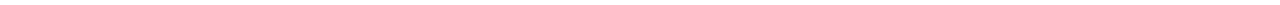
==== commit 4a0f4730: "finish HW5" ====
--- a/index.html
+++ b/index.html
@@ -31,7 +31,11 @@
           >
           <ul class="menu list">
             <li class="menu-list">
-              <a href="./index.html" class="header-link link">Studio</a>
+              <a
+                href="./index.html"
+                class="header-link header-current-page link"
+                >Studio</a
+              >
             </li>
             <li class="menu-list">
               <a href="./portfolio.html" class="header-link link">Portfolio</a>
--- a/css/styles.css
+++ b/css/styles.css
@@ -47,7 +47,9 @@
     margin: 0;
 }
    
-
+button {
+    cursor: pointer;
+}
 /* Скидування стилей списку */
 .list {
 list-style: none;
@@ -113,6 +115,8 @@
 letter-spacing: 0.02em;
 color: var(--color-secondary);
 transition: color var(--transition-dur-time-func);
+display: block;
+padding-bottom: 24px;
  }
 .contact-link {
 font-style: normal;
@@ -160,7 +164,6 @@
 }
 .page-header {
 padding-top: 24px;
-padding-bottom: 24px;
 border-bottom: 1px solid var(--color-border-btn);
 box-shadow: 0px 2px 1px rgba(46, 47, 66, 0.08), 0px 1px 1px rgba(46, 47, 66, 0.16), 0px 1px 6px rgba(46, 47, 66, 0.08);
 }
@@ -168,9 +171,20 @@
 font-weight: 700;
 margin-bottom: 72px;
 }
-button {
-cursor: pointer;
-}
+.menu-list {
+position: relative;
+}
+.header-current-page::after {
+ content:''; 
+position: absolute;
+left: 0;
+bottom: 0;
+width: 100%;
+height: 4px;
+background-color:var(--color-pressed-state);
+border-radius: 2px;
+}
+
 
 /* ===========================/ HEADER /================ */
 
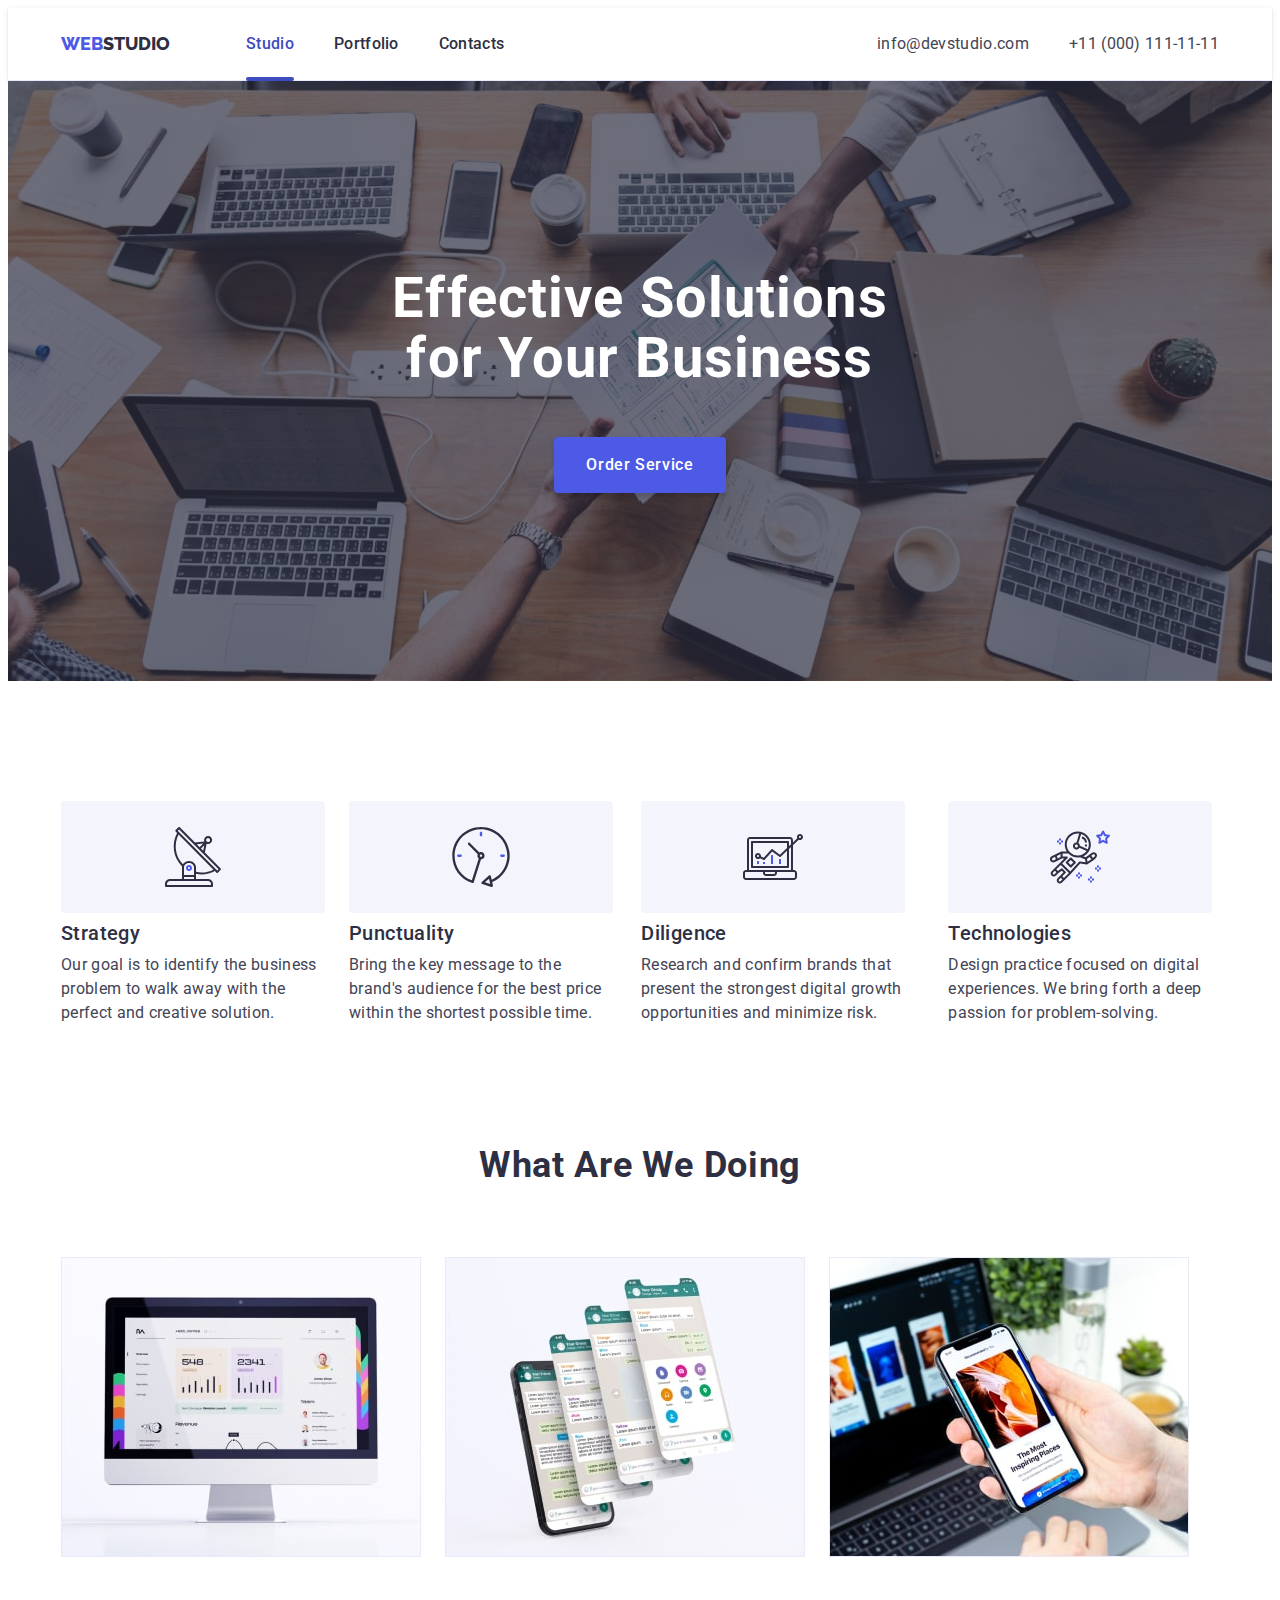
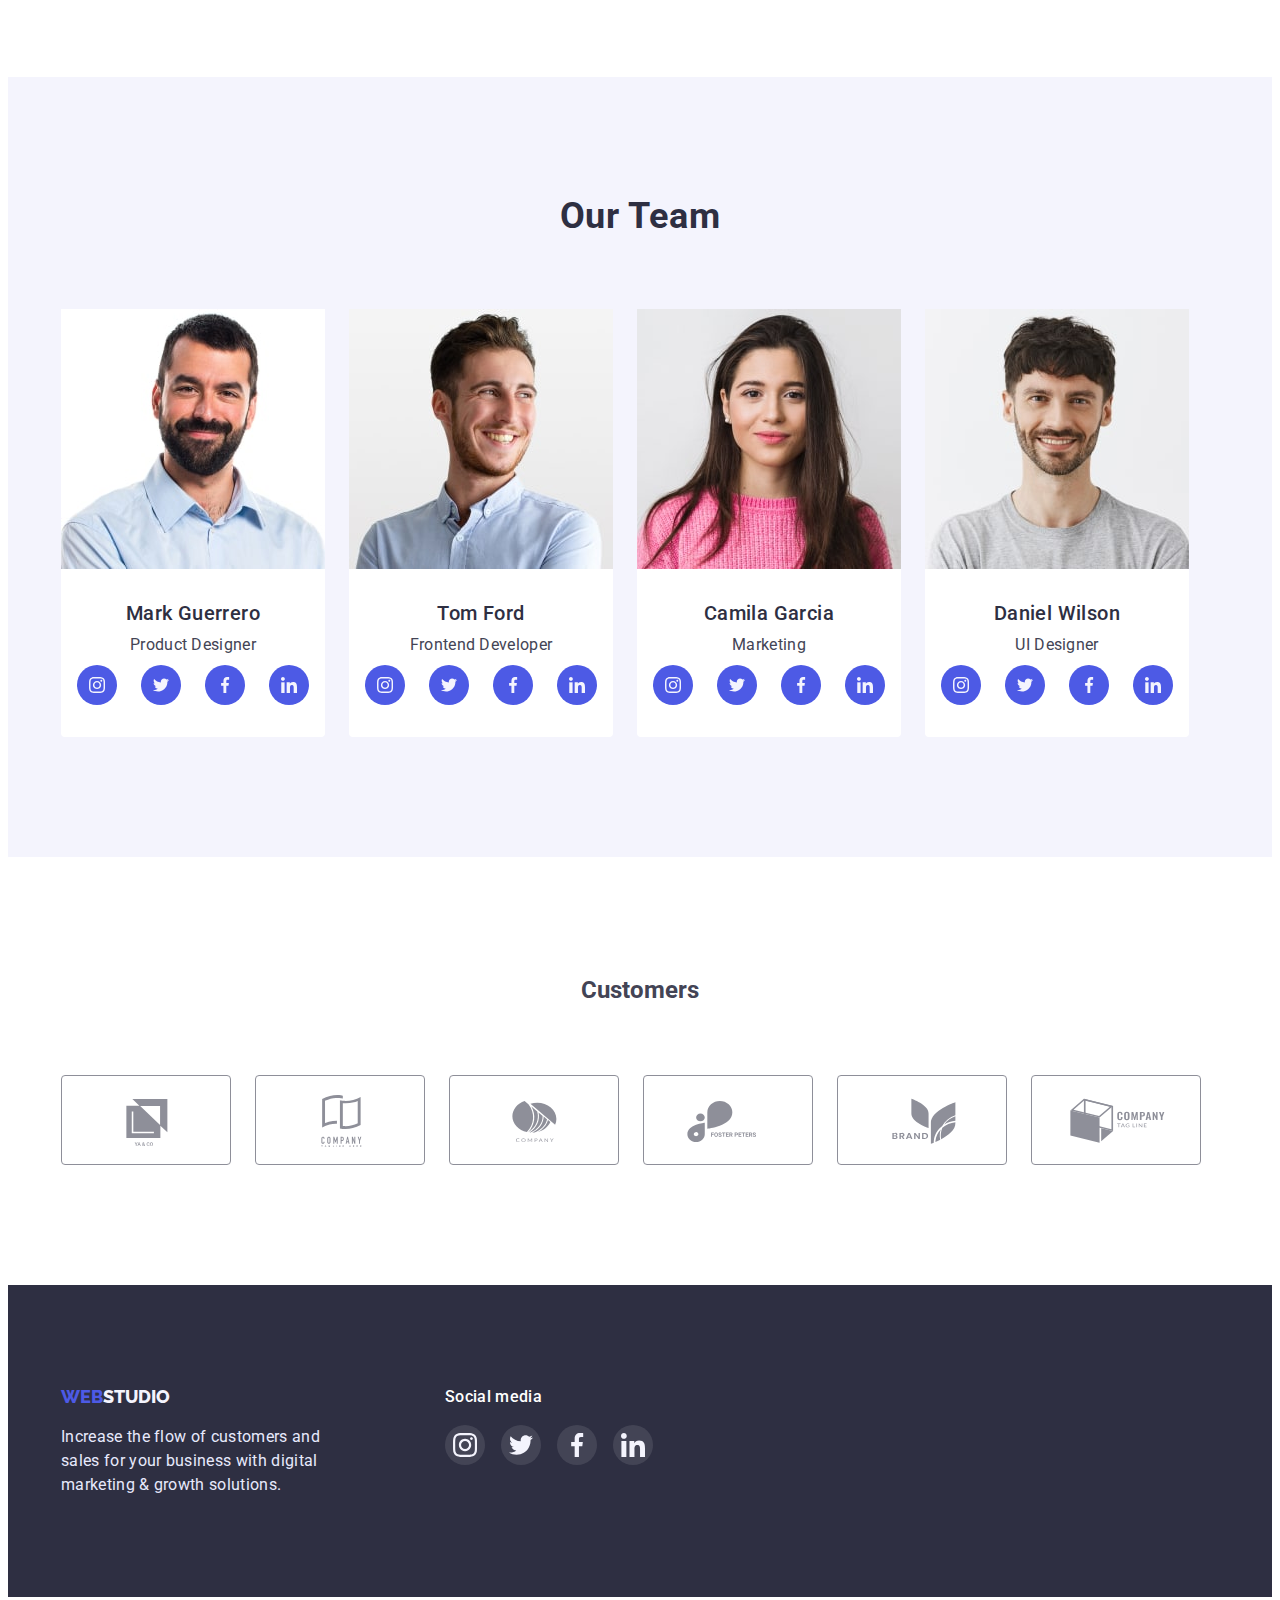
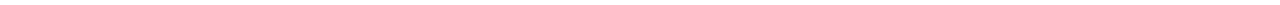
==== commit 279527b8: "finish 5hw" ====
--- a/index.html
+++ b/index.html
@@ -33,7 +33,7 @@
             <li class="menu-list">
               <a
                 href="./index.html"
-                class="header-link header-current-page link"
+                class="header-link header-current-page link color-link"
                 >Studio</a
               >
             </li>
--- a/css/styles.css
+++ b/css/styles.css
@@ -22,7 +22,7 @@
 --color-text-overlay:#F4F4FD;
 --color-bg-modal:#FCFCFC;
 --transition-dur-time-func: 250ms cubic-bezier(0.4, 0, 0.2, 1);
-};
+}
 
 body {
 font-family: 'Roboto', sans-serif;
@@ -69,9 +69,7 @@
 .section {
 padding-top: 120px;
 padding-bottom: 120px;
-
-}
-
+}
 .suptitle {
 margin-bottom: 8px;
 }
@@ -89,8 +87,6 @@
 }
 
 /* ===========================HEADER================ */
-
-
 .header-link:hover,
 .header-link:focus {
 color:var(--color-pressed-state);
@@ -116,7 +112,6 @@
 color: var(--color-secondary);
 transition: color var(--transition-dur-time-func);
 display: block;
-padding-bottom: 24px;
  }
 .contact-link {
 font-style: normal;
@@ -125,7 +120,6 @@
 letter-spacing: 0.02em;
 color: var(--color-primary);
 transition: color var(--transition-dur-time-func);
-
 }
 .contact-link:hover,
 .contact-link:focus {
@@ -163,7 +157,6 @@
 margin-left: auto;
 }
 .page-header {
-padding-top: 24px;
 border-bottom: 1px solid var(--color-border-btn);
 box-shadow: 0px 2px 1px rgba(46, 47, 66, 0.08), 0px 1px 1px rgba(46, 47, 66, 0.16), 0px 1px 6px rgba(46, 47, 66, 0.08);
 }
@@ -178,13 +171,20 @@
  content:''; 
 position: absolute;
 left: 0;
-bottom: 0;
+bottom: -1px;
 width: 100%;
 height: 4px;
 background-color:var(--color-pressed-state);
 border-radius: 2px;
-}
-
+display: block;
+}
+.menu .link {
+padding-top: 24px;
+padding-bottom: 24px; 
+}
+.color-link {
+color:var(--color-pressed-state);
+}
 
 /* ===========================/ HEADER /================ */
 
@@ -530,18 +530,17 @@
 border-right: 1px solid var(--color-border-card);  
 }
 .portfolio-project-img {
- transition:box-shadow var(--transition-dur-time-func) ;   
+display: block;
+transition:box-shadow var(--transition-dur-time-func) ;   
 }
 .portfolio-project-img:hover,
 .portfolio-project-img:focus {
-display: block;
 box-shadow: 0px 1px 6px rgba(46, 47, 66, 0.08), 0px 1px 1px rgba(46, 47, 66, 0.16), 0px 2px 1px rgba(46, 47, 66, 0.08);
 }
 
 .card-thumb-wraper {
 position: relative;
 overflow: hidden;
-
 }
 .overlay-card-porfolio {  
 position: absolute;
@@ -554,7 +553,7 @@
 letter-spacing: 0.02em;
 background-color: var(--color-bg-card-portfolio); 
 color: var(--color-text-overlay);
-padding: 40px 32px 164px;
+padding: 40px 32px 40px;
 transform: translate(0%,100%);
 transition: transform var(--transition-dur-time-func);
 }
